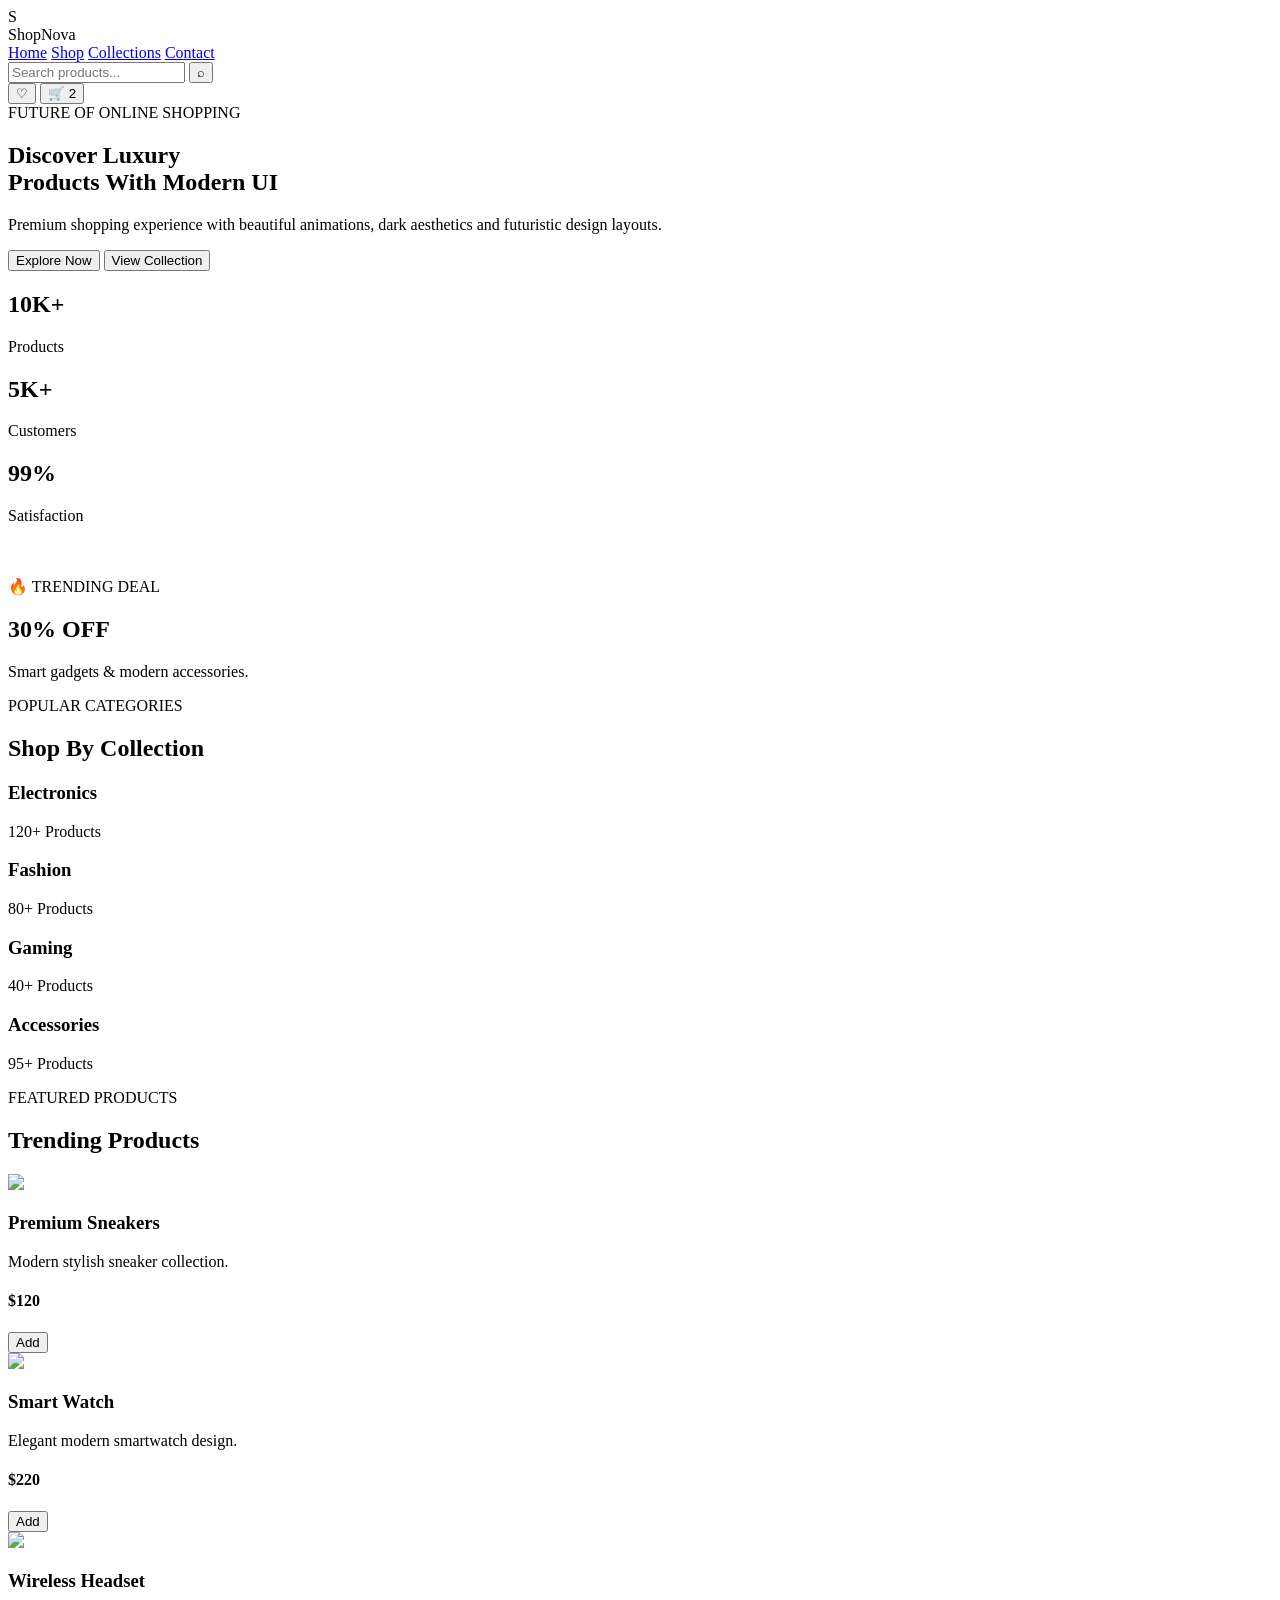
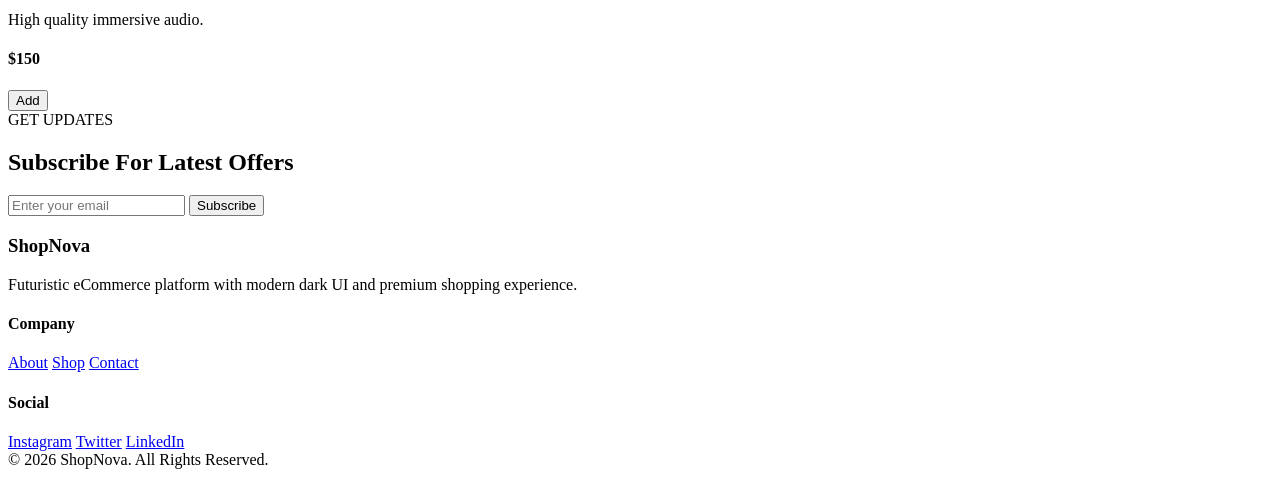
==== Dynamic-website/index.html @ c7fb9959 "Modified : Contact file added web file structure created." ====
﻿<!DOCTYPE html>
<html lang="en">
<head>
  <meta charset="UTF-8" />
  <meta name="viewport" content="width=device-width, initial-scale=1.0"/>
  <title>ShopNova</title>

  <link rel="preconnect" href="https://fonts.googleapis.com">
  <link rel="preconnect" href="https://fonts.gstatic.com" crossorigin>

  <link href="https://fonts.googleapis.com/css2?family=Outfit:wght@300;400;500;600;700;800&display=swap" rel="stylesheet">

  <link rel="stylesheet" href="style.css">
</head>
<body>

<header class="navbar">

  <div class="logo">
    <div class="logo-box">S</div>
    <span>ShopNova</span>
  </div>

  <nav class="nav-links">
    <a href="#">Home</a>
    <a href="#">Shop</a>
    <a href="#">Collections</a>
    <a href="/HTML/contact.html">Contact</a>
  </nav>

  <div class="nav-actions">

    <div class="search-box">
      <input type="text" placeholder="Search products...">
      <button>⌕</button>
    </div>

    <button class="circle-btn">♡</button>
    <button class="circle-btn cart-btn">
      🛒
      <span>2</span>
    </button>

  </div>

</header>

<!-- HERO -->

<section class="hero">

  <div class="hero-left">

    <span class="hero-tag">
      FUTURE OF ONLINE SHOPPING
    </span>

    <h1>
      Discover Luxury <br>
      Products With <span>Modern UI</span>
    </h1>

    <p>
      Premium shopping experience with beautiful animations,
      dark aesthetics and futuristic design layouts.
    </p>

    <div class="hero-buttons">

      <button class="primary-btn">
        Explore Now
      </button>

      <button class="secondary-btn">
        View Collection
      </button>

    </div>

    <div class="hero-stats">

      <div>
        <h2>10K+</h2>
        <p>Products</p>
      </div>

      <div>
        <h2>5K+</h2>
        <p>Customers</p>
      </div>

      <div>
        <h2>99%</h2>
        <p>Satisfaction</p>
      </div>

    </div>

  </div>

  <div class="hero-right">

    <div class="floating-card card-1">
      <img src="https://images.unsplash.com/photo-1542291026-7eec264c27ff?q=80&w=800&auto=format&fit=crop" alt="">
    </div>

    <div class="floating-card card-2">
      <img src="https://images.unsplash.com/photo-1523275335684-37898b6baf30?q=80&w=800&auto=format&fit=crop" alt="">
    </div>

    <div class="offer-card">

      <span>🔥 TRENDING DEAL</span>

      <h2>30% OFF</h2>

      <p>
        Smart gadgets & modern accessories.
      </p>

    </div>

  </div>

</section>

<!-- CATEGORY -->

<section class="categories">

  <div class="section-title">
    <span>POPULAR CATEGORIES</span>
    <h2>Shop By Collection</h2>
  </div>

  <div class="category-grid">

    <div class="category-card">
      <h3>Electronics</h3>
      <p>120+ Products</p>
    </div>

    <div class="category-card">
      <h3>Fashion</h3>
      <p>80+ Products</p>
    </div>

    <div class="category-card">
      <h3>Gaming</h3>
      <p>40+ Products</p>
    </div>

    <div class="category-card">
      <h3>Accessories</h3>
      <p>95+ Products</p>
    </div>

  </div>

</section>

<!-- PRODUCTS -->

<section class="products">

  <div class="section-title">
    <span>FEATURED PRODUCTS</span>
    <h2>Trending Products</h2>
  </div>

  <div class="product-grid">

    <div class="product-card">

      <img src="https://images.unsplash.com/photo-1542291026-7eec264c27ff?q=80&w=800&auto=format&fit=crop">

      <div class="product-info">

        <h3>Premium Sneakers</h3>

        <p>
          Modern stylish sneaker collection.
        </p>

        <div class="product-bottom">

          <h4>$120</h4>

          <button>Add</button>

        </div>

      </div>

    </div>

    <div class="product-card">

      <img src="https://images.unsplash.com/photo-1523275335684-37898b6baf30?q=80&w=800&auto=format&fit=crop">

      <div class="product-info">

        <h3>Smart Watch</h3>

        <p>
          Elegant modern smartwatch design.
        </p>

        <div class="product-bottom">

          <h4>$220</h4>

          <button>Add</button>

        </div>

      </div>

    </div>

    <div class="product-card">

      <img src="https://images.unsplash.com/photo-1505740420928-5e560c06d30e?q=80&w=800&auto=format&fit=crop">

      <div class="product-info">

        <h3>Wireless Headset</h3>

        <p>
          High quality immersive audio.
        </p>

        <div class="product-bottom">

          <h4>$150</h4>

          <button>Add</button>

        </div>

      </div>

    </div>

  </div>

</section>

<!-- NEWSLETTER -->

<section class="newsletter">

  <div class="newsletter-content">

    <span>GET UPDATES</span>

    <h2>
      Subscribe For Latest Offers
    </h2>

    <div class="newsletter-box">

      <input type="email" placeholder="Enter your email">

      <button>
        Subscribe
      </button>

    </div>

  </div>

</section>

<!-- FOOTER -->
<footer class="footer">

  <div class="footer-grid">

    <div>
      <h3>ShopNova</h3>

      <p>
        Futuristic eCommerce platform with modern
        dark UI and premium shopping experience.
      </p>
    </div>

    <div>
      <h4>Company</h4>

      <a href="#">About</a>
      <a href="#">Shop</a>
      <a href="#">Contact</a>
    </div>

    <div>
      <h4>Social</h4>

      <a href="#">Instagram</a>
      <a href="#">Twitter</a>
      <a href="#">LinkedIn</a>
    </div>

  </div>

  <div class="footer-bottom">
    © 2026 ShopNova. All Rights Reserved.
  </div>

</footer>
</html>
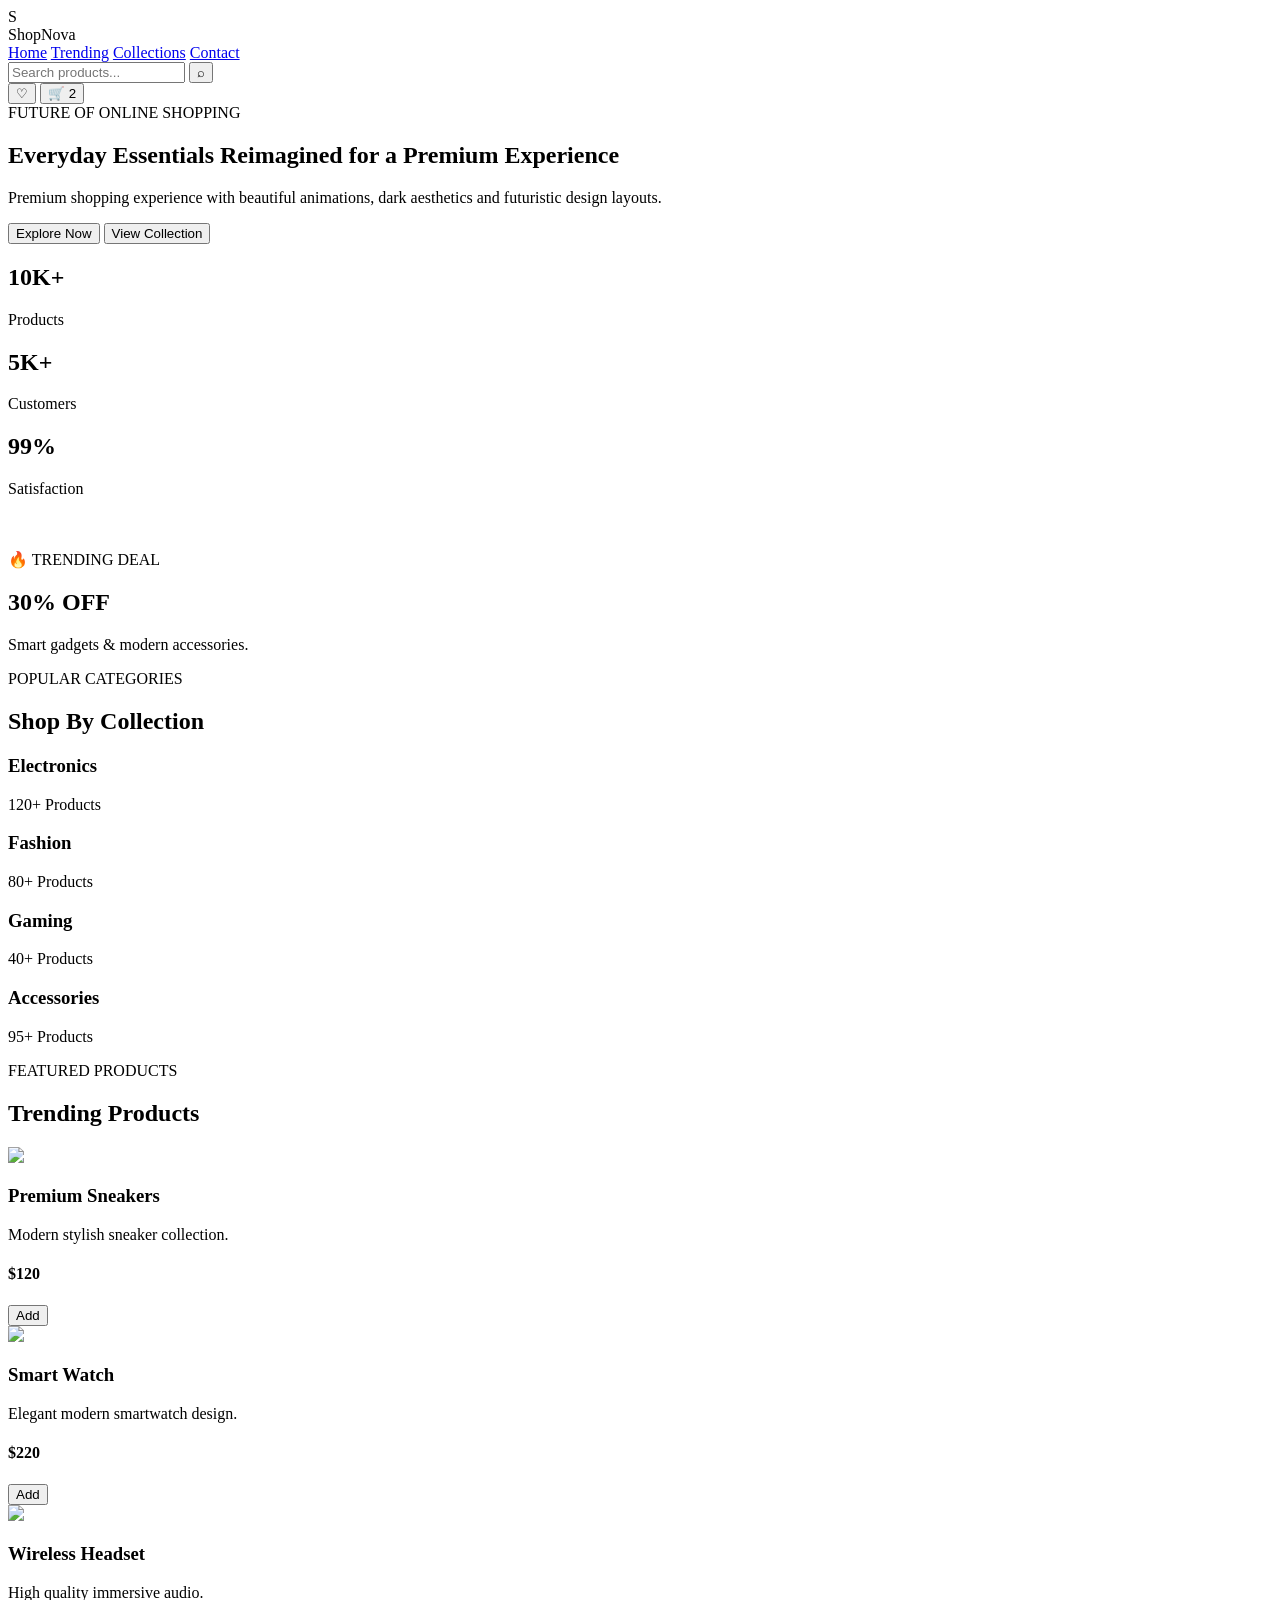
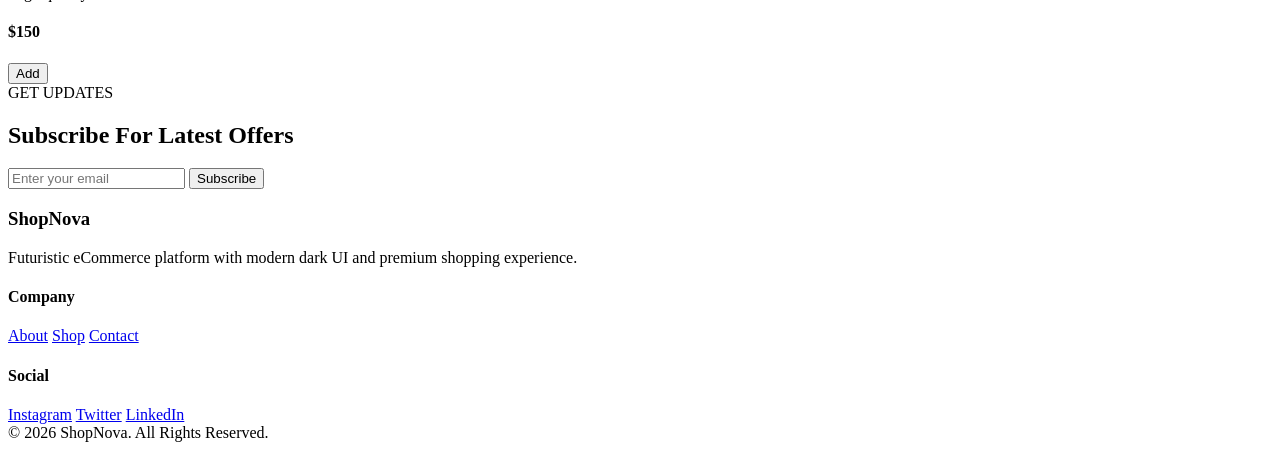
==== commit 05fcbac7: "Modified : Collections page added to the web" ====
--- a/Dynamic-website/index.html
+++ b/Dynamic-website/index.html
@@ -8,9 +8,10 @@
   <link rel="preconnect" href="https://fonts.googleapis.com">
   <link rel="preconnect" href="https://fonts.gstatic.com" crossorigin>
 
-  <link href="https://fonts.googleapis.com/css2?family=Outfit:wght@300;400;500;600;700;800&display=swap" rel="stylesheet">
-
-  <link rel="stylesheet" href="style.css">
+  <link href="https://fonts.googleapis.com/css2?family=Inter:wght@300;400;500;600;700;800&display=swap" rel="stylesheet">
+
+  <link rel="stylesheet" href="/CSS/global.css">
+  <link rel="stylesheet" href="/CSS/style.css">
 </head>
 <body>
 
@@ -22,9 +23,9 @@
   </div>
 
   <nav class="nav-links">
-    <a href="#">Home</a>
-    <a href="#">Shop</a>
-    <a href="#">Collections</a>
+    <a href="index.html" class="active">Home</a>
+    <a href="/HTML/shop.html">Trending</a>
+    <a href="/HTML/collections.html">Collections</a>
     <a href="/HTML/contact.html">Contact</a>
   </nav>
 
@@ -56,8 +57,9 @@
     </span>
 
     <h1>
-      Discover Luxury <br>
-      Products With <span>Modern UI</span>
+       Everyday Essentials
+      <span>Reimagined</span> for a
+       Premium Experience
     </h1>
 
     <p>
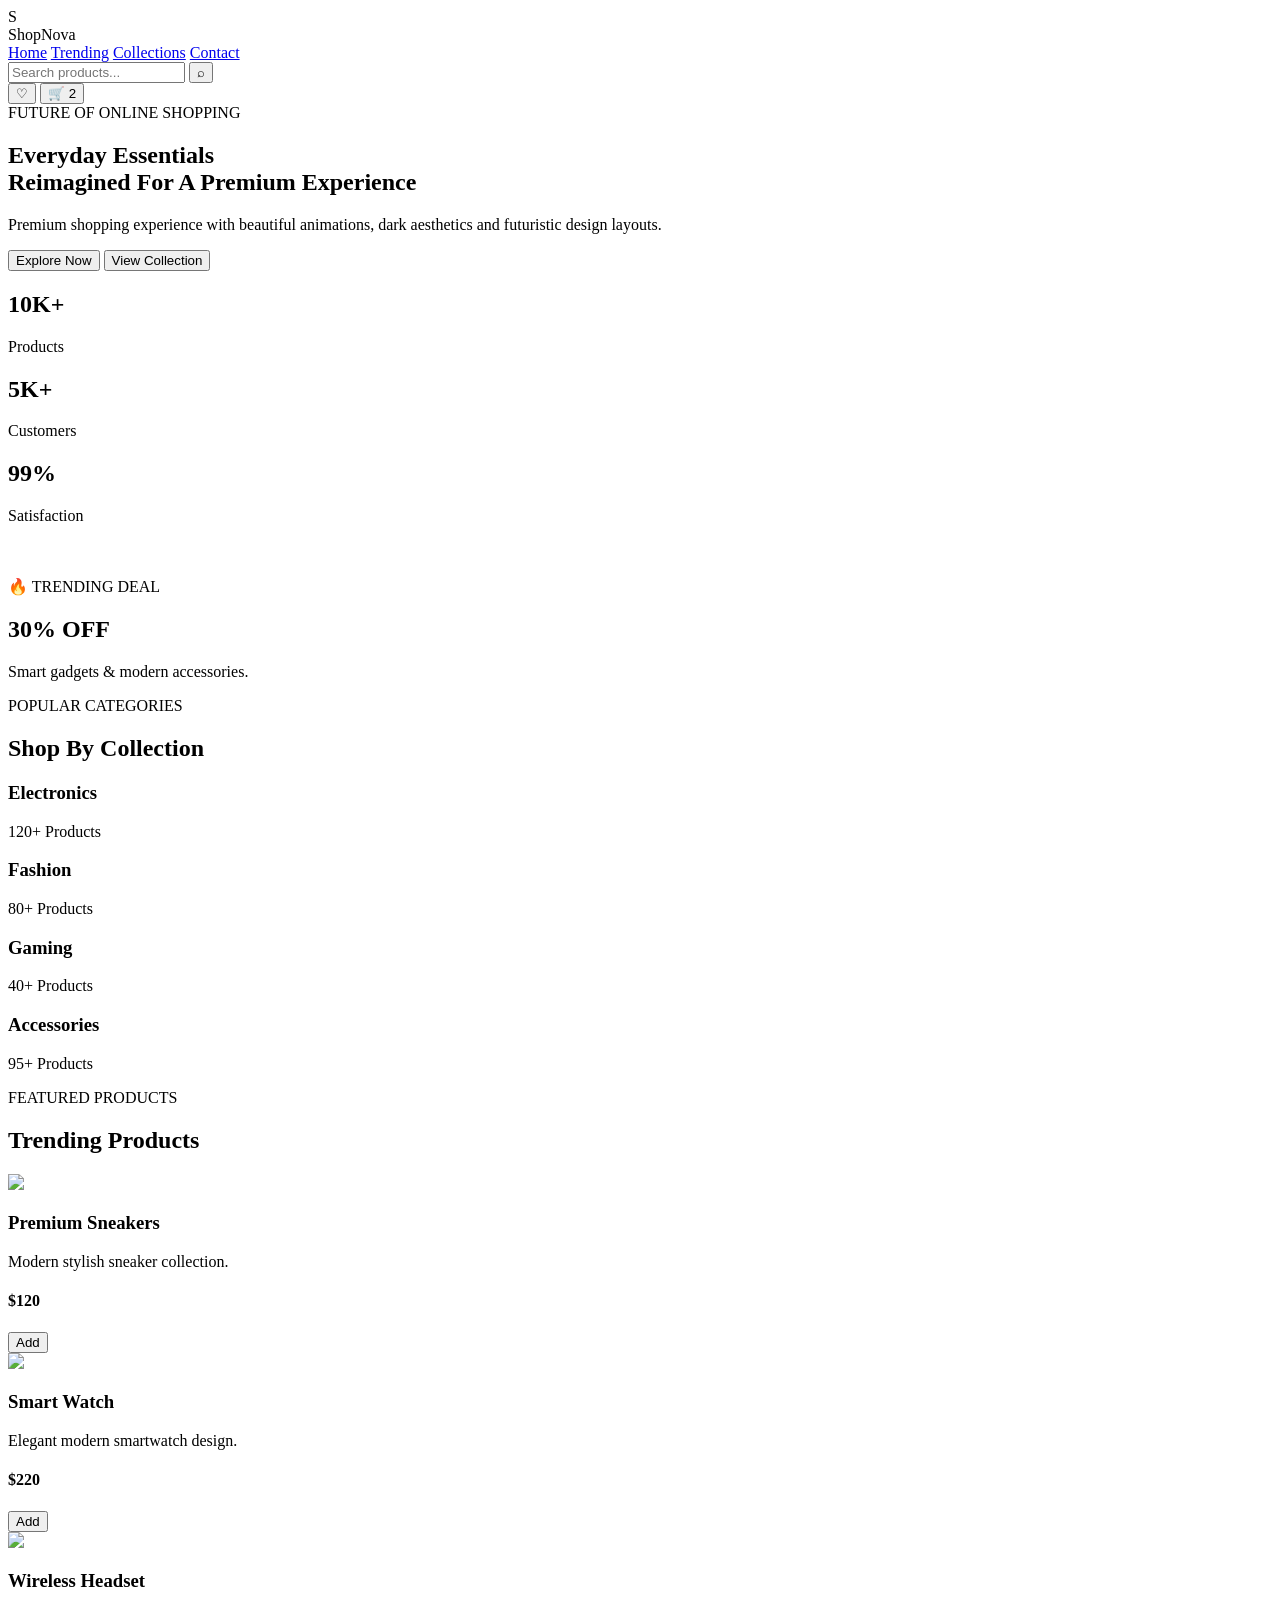
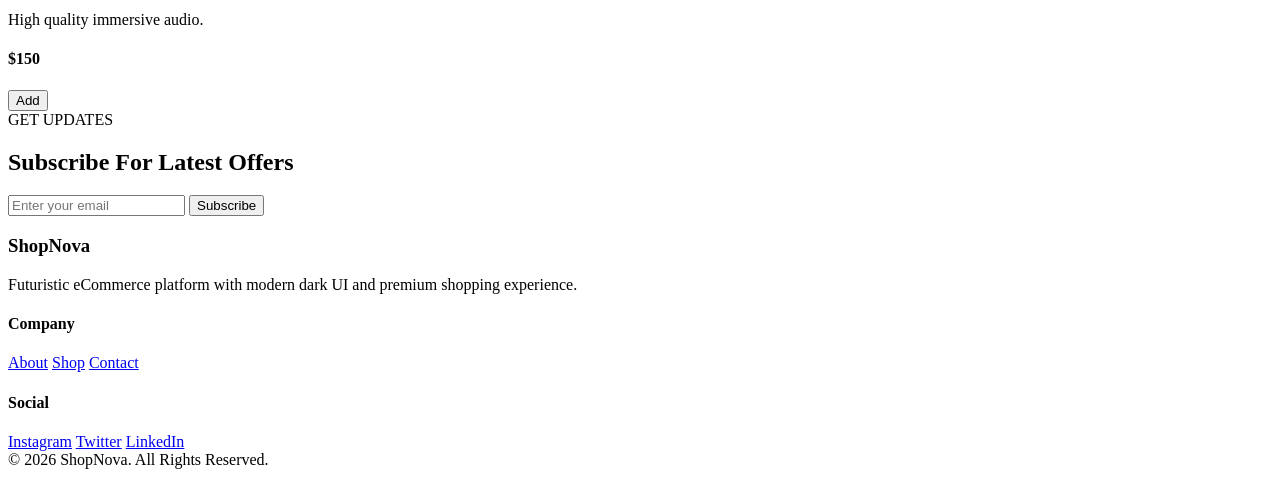
==== commit 9b1433e3: "Modified :  html file modified" ====
--- a/Dynamic-website/index.html
+++ b/Dynamic-website/index.html
@@ -57,9 +57,8 @@
     </span>
 
     <h1>
-       Everyday Essentials
-      <span>Reimagined</span> for a
-       Premium Experience
+    Everyday Essentials <br>
+    Reimagined For A <span>Premium Experience</span>
     </h1>
 
     <p>
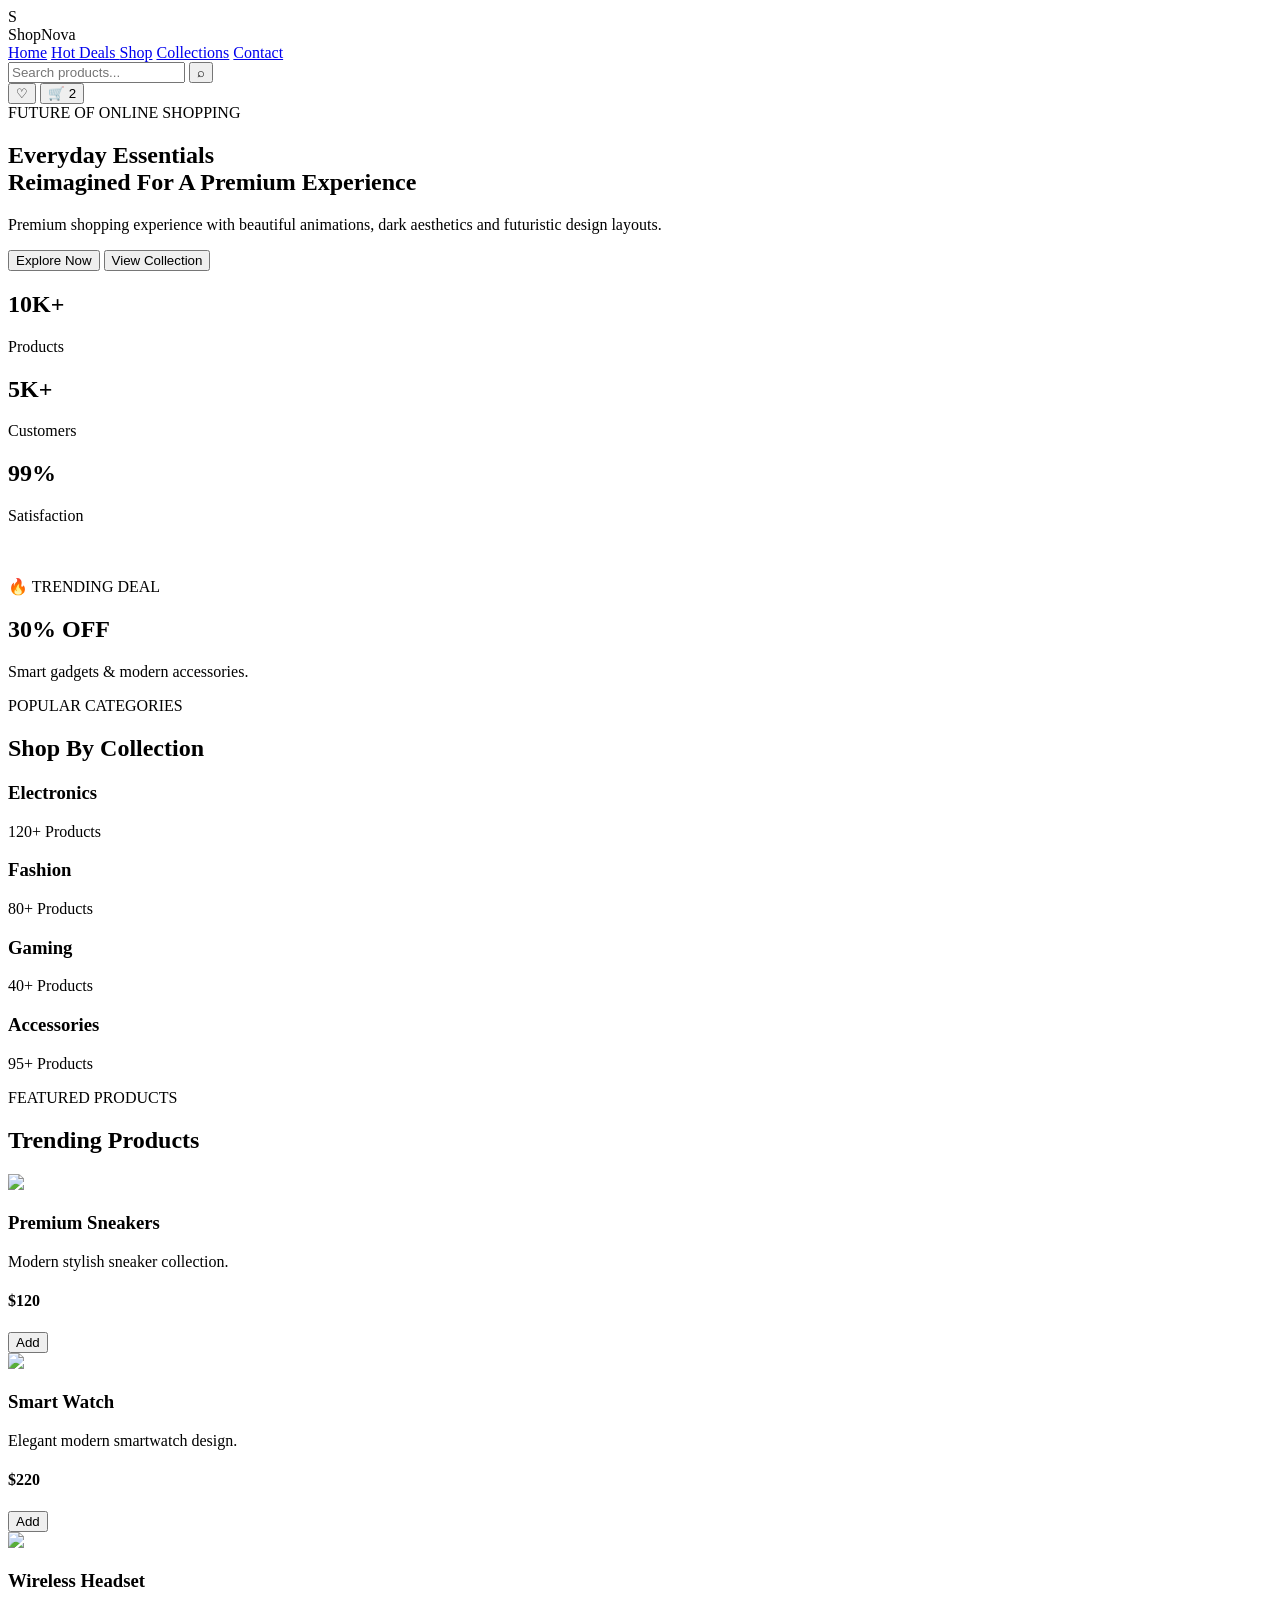
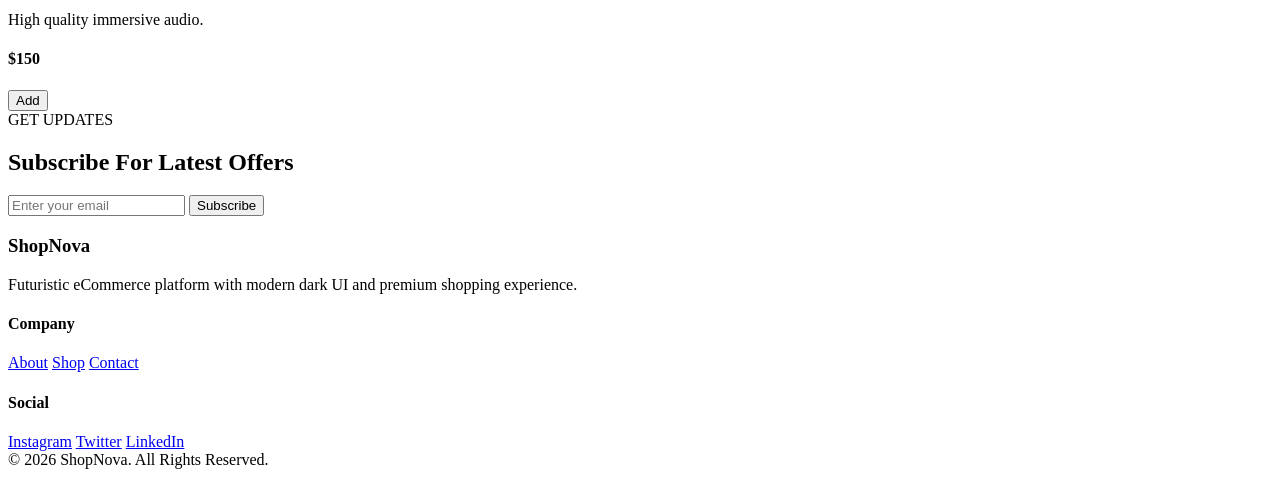
==== commit dec5d92c: "Modified: 'Hot-Deals' page added to the website" ====
--- a/Dynamic-website/index.html
+++ b/Dynamic-website/index.html
@@ -24,7 +24,8 @@
 
   <nav class="nav-links">
     <a href="index.html" class="active">Home</a>
-    <a href="/HTML/shop.html">Trending</a>
+    <a href="HTML/hotDeal.html" class="hot-deal"> Hot Deals </a>
+    <a href="/HTML/shop.html">Shop</a>
     <a href="/HTML/collections.html">Collections</a>
     <a href="/HTML/contact.html">Contact</a>
   </nav>
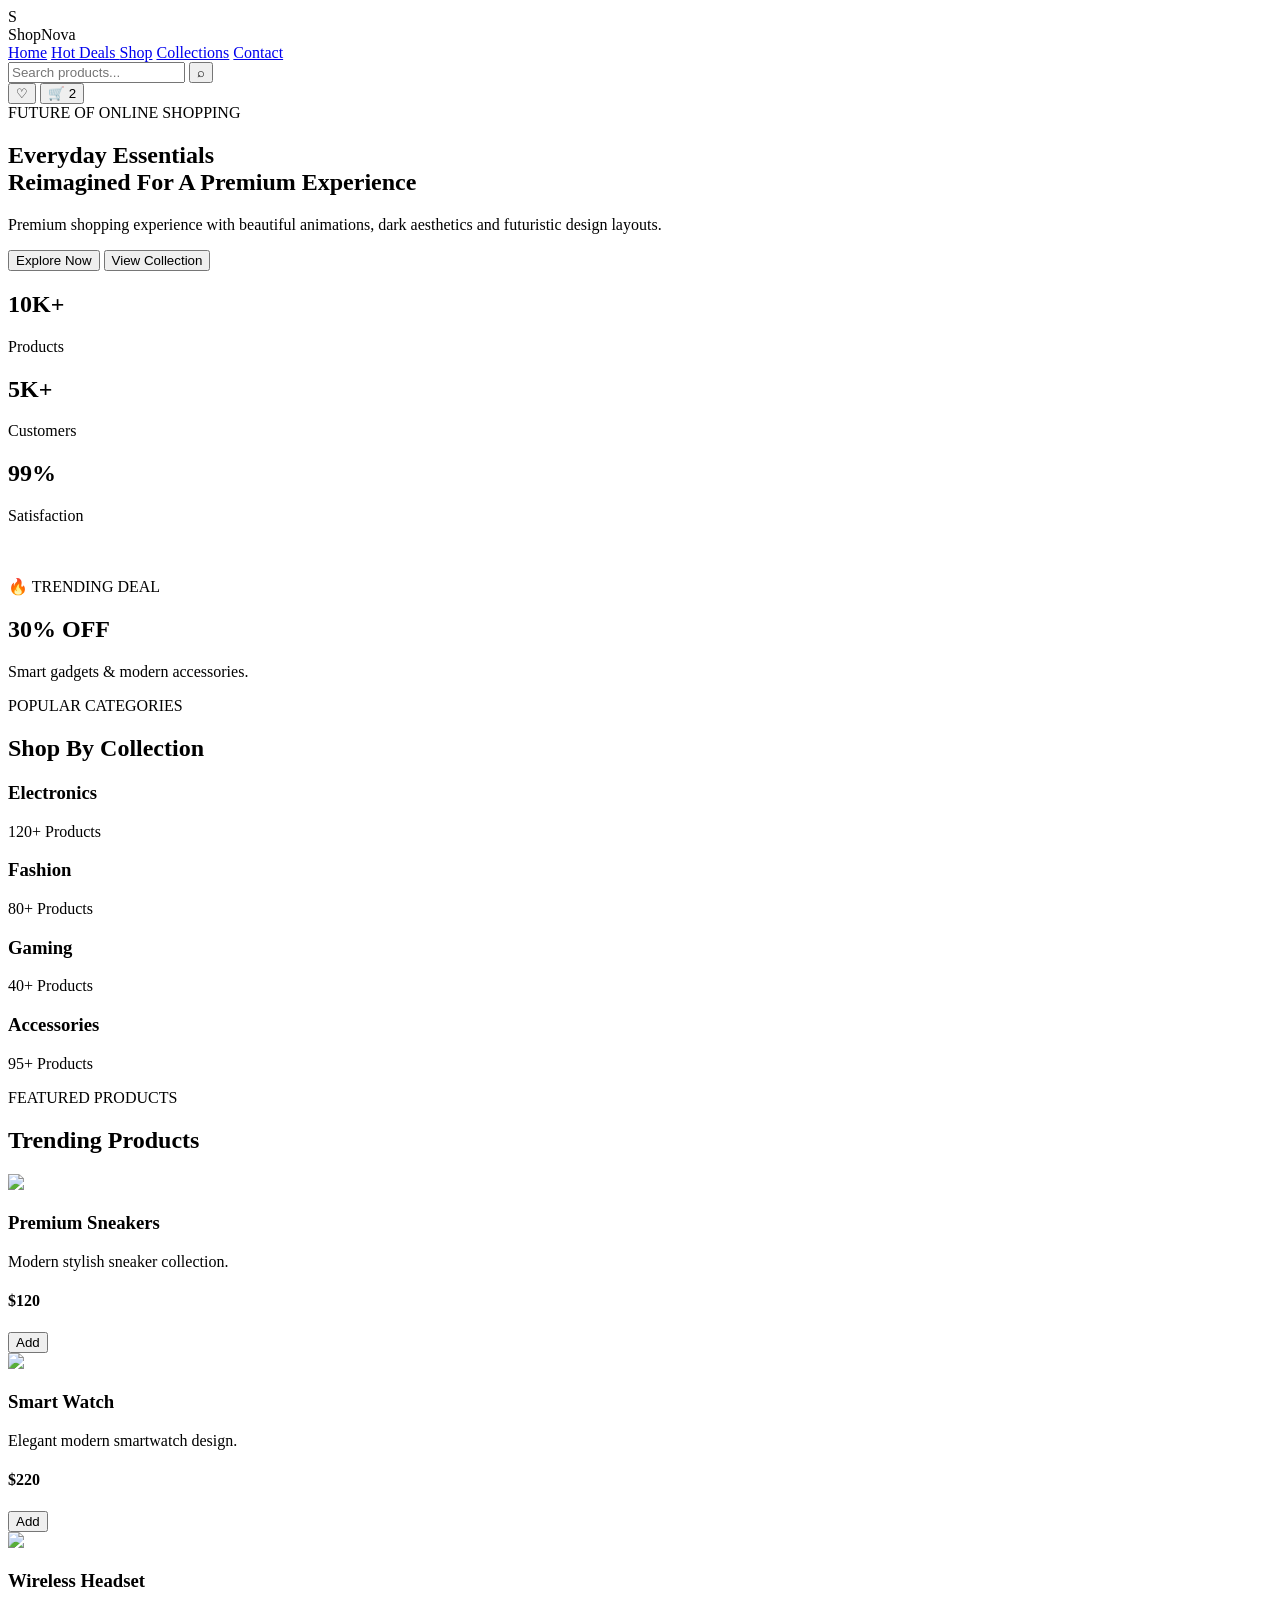
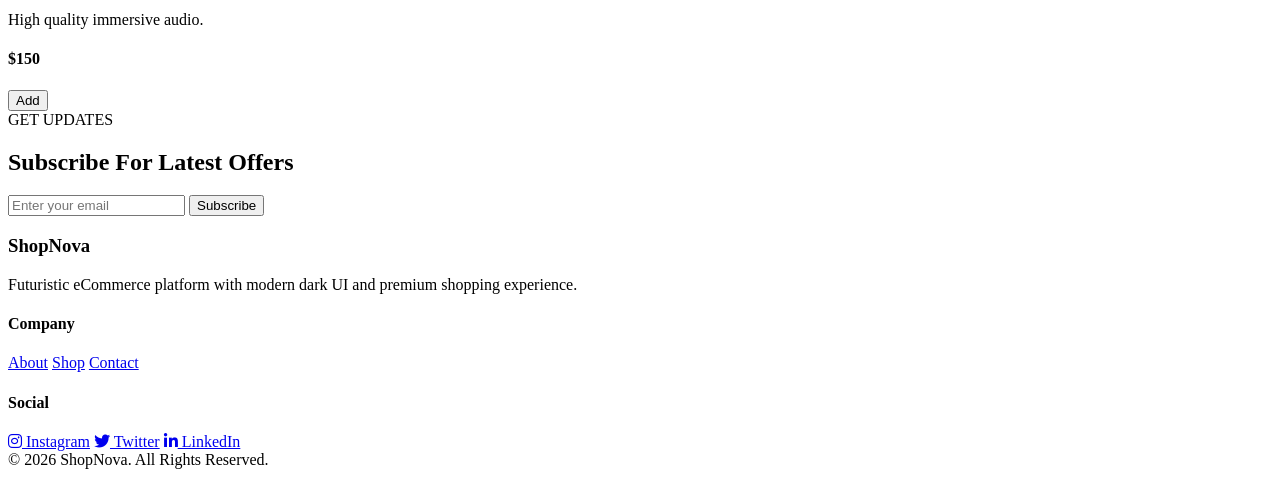
==== commit 4c3f1038: "Modified: Social logo added" ====
--- a/Dynamic-website/index.html
+++ b/Dynamic-website/index.html
@@ -9,6 +9,7 @@
   <link rel="preconnect" href="https://fonts.gstatic.com" crossorigin>
 
   <link href="https://fonts.googleapis.com/css2?family=Inter:wght@300;400;500;600;700;800&display=swap" rel="stylesheet">
+   <link rel="stylesheet" href="https://cdnjs.cloudflare.com/ajax/libs/font-awesome/6.5.2/css/all.min.css">
 
   <link rel="stylesheet" href="/CSS/global.css">
   <link rel="stylesheet" href="/CSS/style.css">
@@ -299,9 +300,9 @@
     <div>
       <h4>Social</h4>
 
-      <a href="#">Instagram</a>
-      <a href="#">Twitter</a>
-      <a href="#">LinkedIn</a>
+      <a href="#"><i class="fab fa-instagram"></i> Instagram</a>
+      <a href="#"><i class="fab fa-twitter"></i> Twitter</a>
+      <a href="#"><i class="fab fa-linkedin-in"></i> LinkedIn</a>
     </div>
 
   </div>
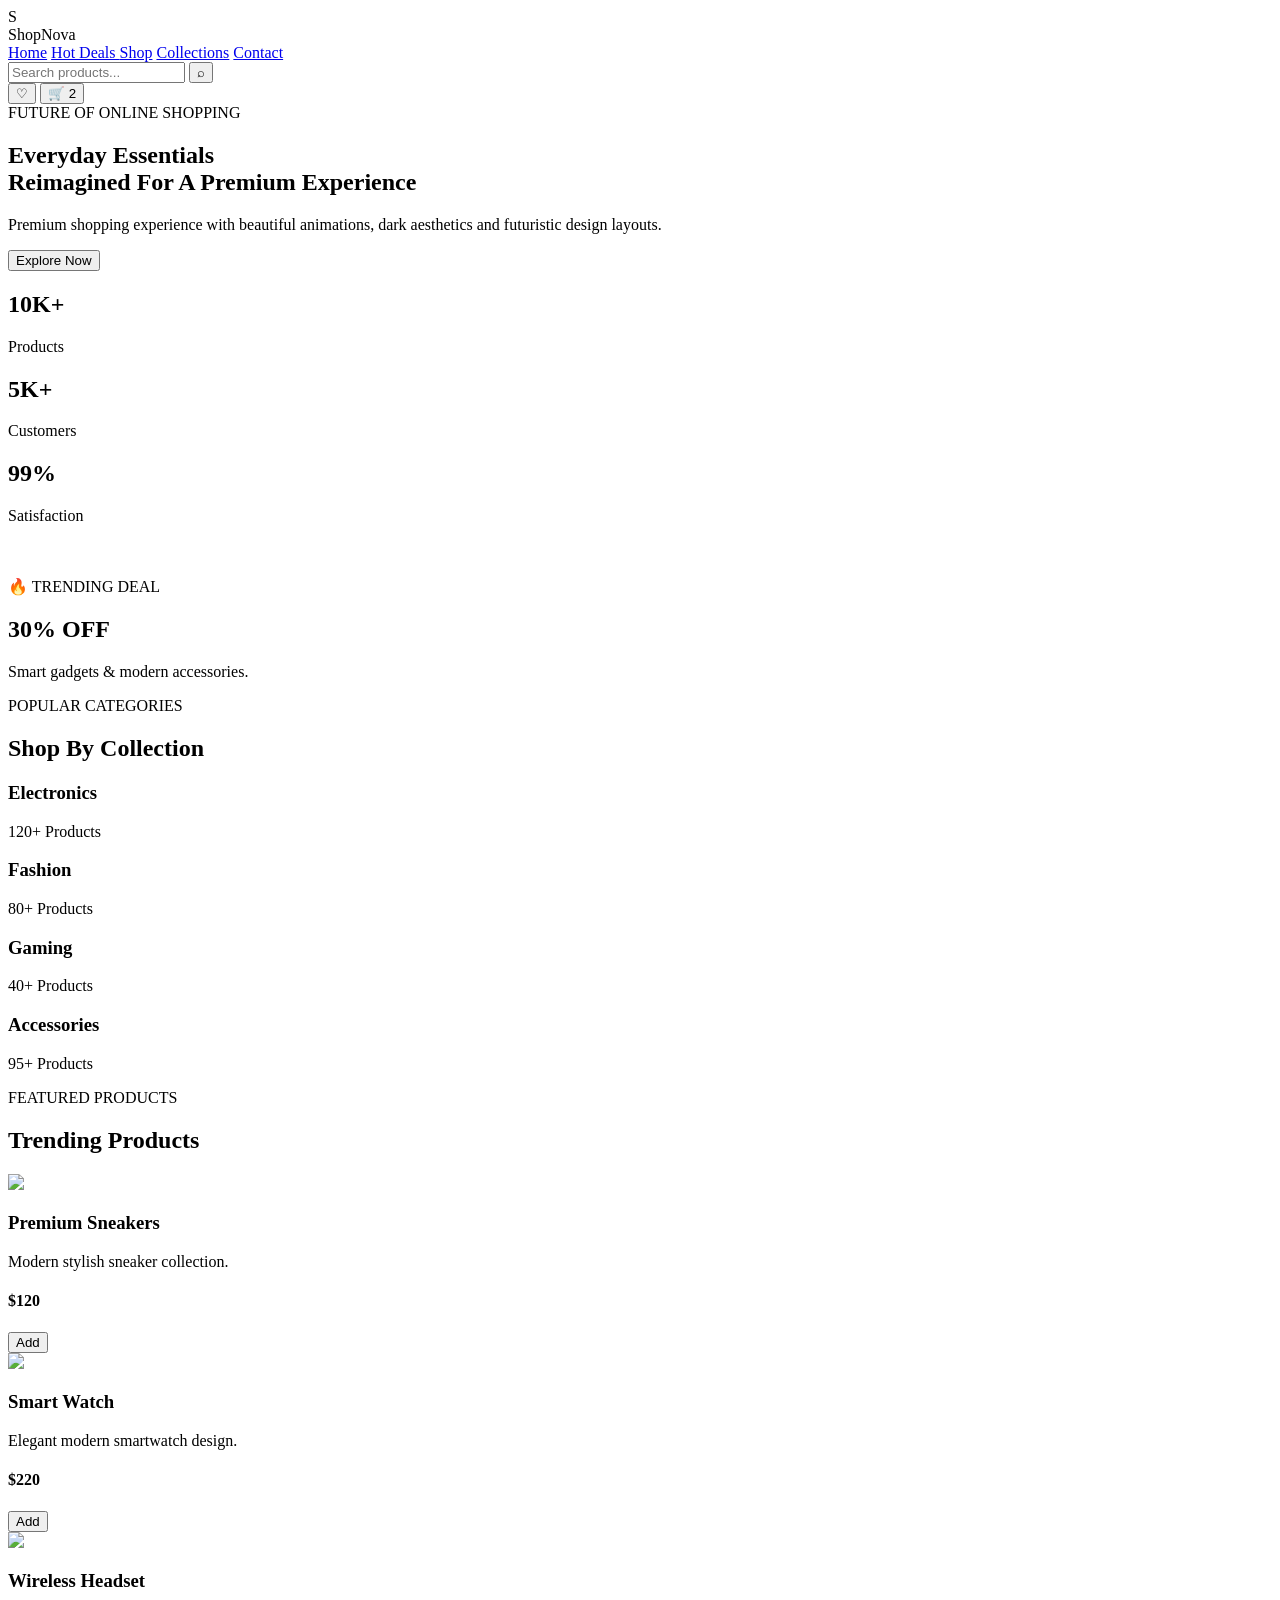
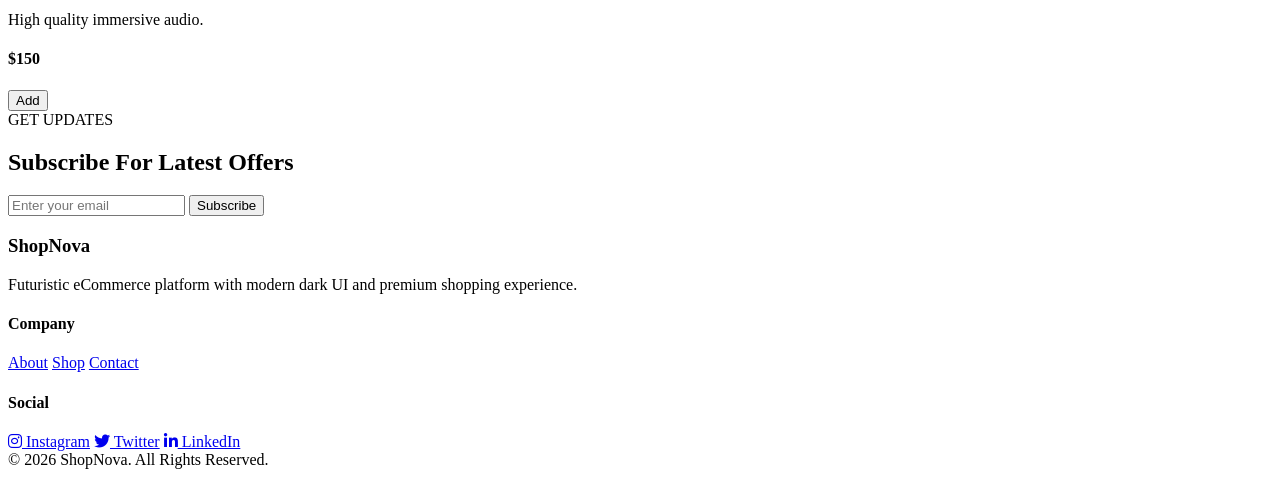
==== commit 38787e78: "Modified: home page modified" ====
--- a/Dynamic-website/index.html
+++ b/Dynamic-website/index.html
@@ -70,13 +70,9 @@
 
     <div class="hero-buttons">
 
-      <button class="primary-btn">
-        Explore Now
-      </button>
-
-      <button class="secondary-btn">
-        View Collection
-      </button>
+    <button class="primary-btn" onclick="goToPage()">
+    Explore Now
+    </button>
 
     </div>
 
@@ -312,4 +308,10 @@
   </div>
 
 </footer>
+
+<script>
+  function goToPage() {
+    window.location.href = "/HTML/collections.html";
+  }
+</script>
 </html>
